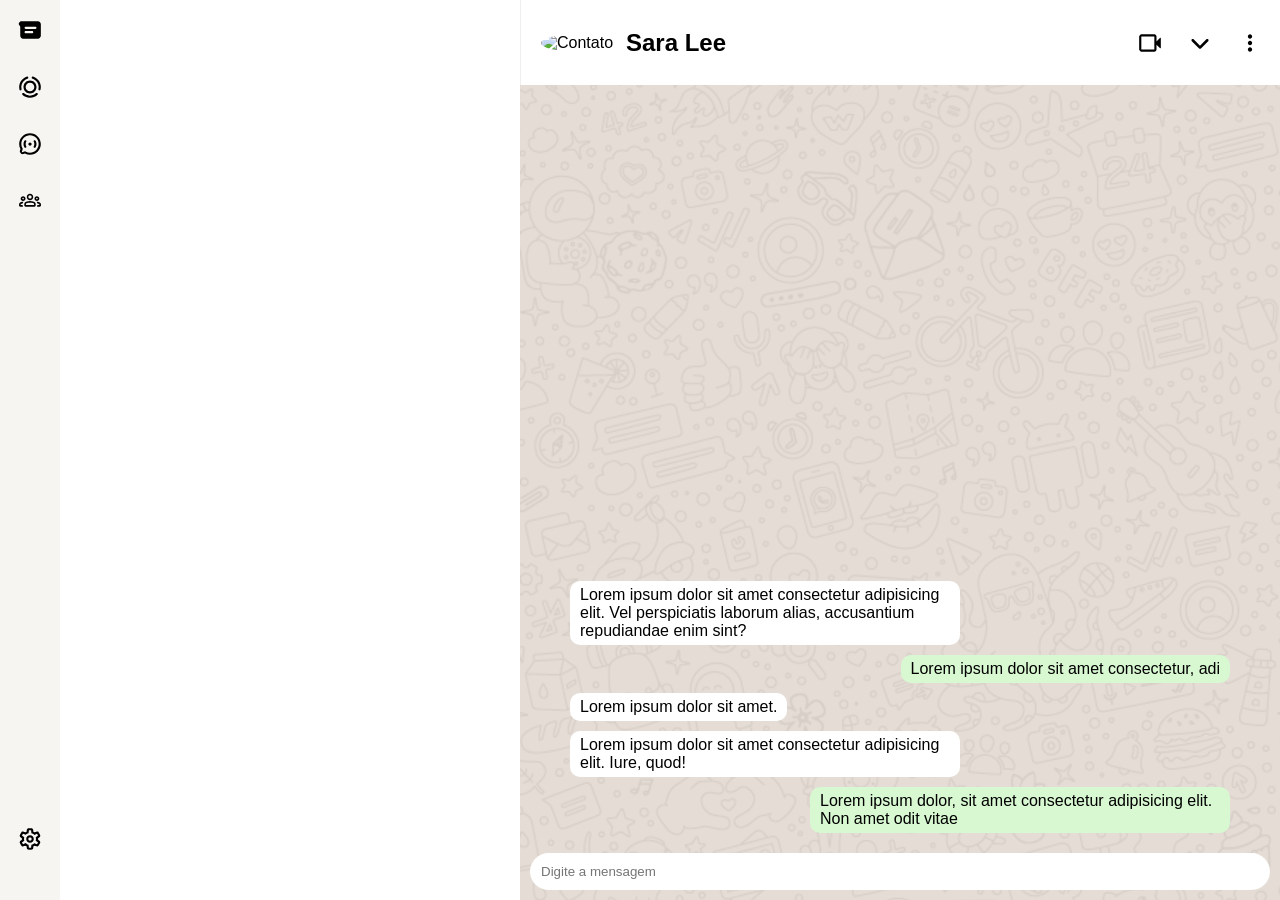
==== WHATSAPP WEB/index.html @ 880d245e "adicionar projeto" ====
<!doctype html>
<html lang="pt-br">
  <head>
    <meta charset="UTF-8" />
    <meta name="viewport" content="width=device-width, initial-scale=1.0" />
    <link rel="stylesheet" href="./assets/style.css" />
    <script src="script.js" defer type="module"></script>

    <title>clone Whatsapp</title>
  </head>
  <body>
    <nav>
      <div class="container-nav">
        <img class="icone-mensagens" src="./assets/icons/messages.svg" alt="messages" />
        <img src="./assets/icons/status.svg" alt="status" />
        <img src="./assets/icons/newsletter.svg" alt="newsletter" />
        <img src="./assets/icons/community.svg" alt="community" />
      </div>
      <div class="container-nav">
        <img src="./assets/icons/settings.svg" alt="settings" />
        <img  class="foto-usuario-nav" src="https://i.pravatar.cc/150?img=11" alt=""
/>
      </div>
    </nav>
    <div class="usuario-perfil">
      <div class="perfil-titulo">
        <h2>Perfil</h2>
      </div>

      <div class="usuario-foto">
        <img src="https://i.pravatar.cc/150?img=2" alt="Foto do perfil do usuário"/>
      </div>

      <div class="usuario-dados">
      <div class="usuario-nome">
        <p>Nome:</p>
        <p>fulano</p>
      </div>

      <div class="usuario-recado">
        <p>recado_perfil</p>
       </div>

      <div class="usuario-telefone">
       <p>telefone_perfil</p>
      </div>
    </div>

    <div class="perfis-alternativos">
      <p>escolha perfil</p>
    <div class="lista-perfis"></div>
    </div>
  </div>
   <section class="contatos ocultar">
      <div class="container-topo-mensagens">
        <div class="titulo">
          <h1>Whatsapp</h1>
          <div class="icons-titulo">
            <img src="./assets/icons/new-chat.svg" alt="new-chat" />
            <img src="./assets/icons/more-settings.svg" alt="more-settings" />
          </div>
        </div>
        <form action="">
          <input
            type="text"
            placeholder="Pesquisar ou começar uma nova conversa"
          />
        </form>
        <div class="atalhos-itens">
          <button>Tudo</button>
          <button>Não lidas</button>
          <button>Favoritas</button>
          <button>Grupos</button>
        </div>
      </div>
      <div class="container-mensagens">
        <article class="card-mensagem ">
          <img src="https://i.pravatar.cc/150?img=5" alt="Contato" />
          <p>Ana Maria</p>
          <p class="horario-mensagem">14:35</p>
          <p class="previa-mensagem">Lorem ipsum dolor sit amet consectetur adipisicing elit. Quisquam, quod.</p>

          <div class="bola"><p>4</p></div>    
        </article>
        <article class="card-mensagem ">
          <img src="https://i.pravatar.cc/150?img=11" alt="Contato" />
          <p>Jone Smith</p>
          <p class="horario-mensagem">09:15</p>
          <p class="previa-mensagem">Lorem ipsum dolor sit amet consectetur adipisicing elit. Quisquam, quod.</p>

          <div class="bola"><p>4</p></div>    
        </article>
        <article class="card-mensagem ">
          <img src="https://i.pravatar.cc/150?img=13" alt="Contato" />
          <p>Mark Johnson</p>
          <p class="horario-mensagem">13:15</p>
          <p class="previa-mensagem">Lorem ipsum dolor sit amet consectetur adipisicing elit. Quisquam, quod.</p>

          <div class="bola"><p>4</p></div>    
        </article>
        <article class="card-mensagem ">
          <img src="https://i.pravatar.cc/150?img=10" alt="Contato" />
          <p>Sarah Lee</p>
          <p class="horario-mensagem">10:15</p>
          <p class="previa-mensagem">Lorem ipsum dolor sit amet consectetur adipisicing elit. Quisquam, quod.</p>

          <div class="bola"><p>4</p></div>    
        </article>
        <article class="card-mensagem ">
          <img src="https://i.pravatar.cc/150?img=14" alt="Contato" />
          <p>John Doe</p>
          <p class="horario-mensagem">11:10</p>
          <p class="previa-mensagem">Lorem ipsum dolor sit amet consectetur adipisicing elit. Quisquam, quod.</p>

          <div class="bola"><p>4</p></div>    
        </article>
        <article class="card-mensagem ">
          <img src="https://i.pravatar.cc/150?img=16" alt="Contato" />
          <p>Julia Smith</p>
          <p class="horario-mensagem">12:15</p>
          <p class="previa-mensagem">Lorem ipsum dolor sit amet consectetur adipisicing elit. Quisquam, quod.</p>

          <div class="bola"><p>2</p></div>    
        </article>
        <article class="card-mensagem ">
          <img src="https://i.pravatar.cc/150?img=12" />
          <p>Max Kellerman</p>
          <p class="horario-mensagem">15:30</p>
          <p class="previa-mensagem">Lorem ipsum dolor sit amet consectetur adipisicing elit. Quisquam, quod.</p>

          <div class="bola"><p>3</p></div>    
        </article>
        <article class="card-mensagem ">
          <img src="https://i.pravatar.cc/150?img=18" alt="Contato" />
          <p>David Wilson</p>
          <p class="horario-mensagem">15:</p>
          <p class="previa-mensagem">Lorem ipsum dolor sit amet consectetur adipisicing elit. Quisquam, quod.</p>

          <div class="bola"><p>4</p></div>    
        </article>
        <article class="card-mensagem ">
          <img src="https://i.pravatar.cc/150?img=64" alt="Contato" />
          <p>Donald Smith</p>
          <p class="horario-mensagem">11:10</p>
          <p class="previa-mensagem">Lorem ipsum dolor sit amet consectetur adipisicing elit. Quisquam, quod.</p>

        <div class="bola"><p>3</p></div>  
        </article>
        <article class="card-mensagem ">
          <img src="https://i.pravatar.cc/150?img=65" alt="Contato" />
          <p>Mike Johnson</p>
          <p class="horario-mensagem">11:10</p>
          <p class="previa-mensagem">Lorem ipsum dolor sit amet consectetur adipisicing elit. Quisquam, quod.</p>

          <div class="bola"><p>1</p></div>
        </article>
      </div>

      </section>
  
    <main>
      <header class="header-chat">
        <div class="foto-header-container">
        <img src=" https://i.pravatar.cc/150?img=10" alt="Contato" />
        <p>Sara Lee</p>
        </div>
         <div class="icons-header-container">
          <img src="./assets/icons/video-cam.svg" alt="new-chat" />
          <img src="./assets/icons/down-menu.svg" alt="down-menu" />
          <img src="./assets/icons/more-settings.svg" alt="more-settings" />
        </div>
      </header>
        <section class="grid-msg">
          <p class="recebidas">Lorem ipsum dolor sit amet consectetur adipisicing elit. Vel perspiciatis laborum alias, accusantium repudiandae enim sint? 
          </p>
          <p class="enviadas">Lorem ipsum dolor sit amet consectetur, adi</p>
          <p class="recebidas">Lorem ipsum dolor sit amet.</p>
          <p class="recebidas">Lorem ipsum dolor sit amet consectetur adipisicing elit. Iure, quod!</p>
          <p class="enviadas">Lorem ipsum dolor, sit amet consectetur adipisicing elit. Non amet odit vitae</p>
        </section>
        <form action="">
          <input type="text" placeholder="Digite a mensagem" name="" id="send-msg">
        </form>
    </main>
  </body>
</html>
---- WHATSAPP WEB/assets/style.css ----
* {
  box-sizing: border-box;
  padding: 0px;
  margin: 0px;
  text-decoration: none;
  font-family: Verdana, Geneva, Tahoma, sans-serif;
}

img {
  display: block;
  max-width: 100%;
}

body {
  display: grid;
  height: 100dvh;
  grid-template-columns: 60px 460px 1fr;
  width: 100%;
  grid-template-rows: 1fr;
  overflow: hidden;
}

nav {
  grid-column: 1;
  grid-row: 1;
  display: flex;
  flex-direction: column;
  justify-content: space-between;
  padding: 10px;
  background-color: #f7f5f2;
}


.container-nav {
  display: flex;
  flex-direction: column;
  justify-content: space-between;
  align-items: center;
  gap: 17px;
}

.container-nav > img {
  border-radius: 100%;
  padding: 7px;
  width: 40px;
}

.container-nav > img:hover {
  background-color: gainsboro;
}
.usuario-perfil {
  position: absolute;

  top: 0;
  left: 60px;
  width: 525px;
  height: 100dvh;
  background-color: white;
  flex-direction: column;
  z-index: 20;
  box-shadow: 3px 0 10px rgba(0, 0, 0, 0.15);
  display: none;

}

.usuario-perfil.ativo {
  display: flex;
}

.perfil-titulo {
  height: 70px;
  display: flex;
  align-items: center;
  padding: 0 21px;
  flex-shrink: 0;
}

.perfil-titulo h2 {
  font-size: 25px;
  font-weight: 600;
}

.usuario-foto {
  display: flex;
  justify-content: center;
  align-items: center;
  padding: 8px 0 20px;
}

.usuario-foto img {
  width: 155px;
  height: 155px;
  border-radius: 100%;
  object-fit: cover;
  box-shadow: 0 8px 12px rgba(0, 0, 0, 0.18);
}

.usuario-dados {
  padding: 0 21px;
}

.usuario-nome,
.usuario-recado,
.usuario-telefone {
  padding: 0;
  border: none;
}

.usuario-nome{
  margin-bottom: 25px;
}

.usuario-nome p:first-child {
  color: #111;
  font-size: 17px;
  margin-bottom: 12px;
}

.usuario-nome p:last-child {
  font-size: 22px;
  color: #111;
}

.usuario-telefone {
  margin-top: 0;
}

.usuario-telefone p:first-child {
  font-size: 17px;
  margin-bottom: 12px;
}

.perfis-alternativos {
  position: absolute;
  left: 21px;
  right: 21px;
  bottom: 25px;
  padding: 0px;
}

.perfis-alternativos > p {
  margin-bottom: 35px;
  font-size: 20px;
  font-weight: 500;
}

.lista-perfis {
  display: flex;
  justify-content: space-around;
  align-items: center;
  gap: 15px;
  width: 100%;
}
.contatos {
  grid-column: 2;
  grid-row: 1;
  min-width: 0;
  min-height: 0;
  background-color: white;
  display: flex;
  flex-direction: column;
  overflow: hidden;
}
.ocultar {
  display: none;
}
section {
    
  background-color: #ffffff;
    

}

.container-topo-mensagens {
  flex-shrink: 0;
  padding-bottom: 10px;
  display: flex;
  flex-direction: column;
  width: 100%;
  height: 160px;
  background: white;
  margin-top: 20px;
  z-index: 10;
  
}

.titulo {
  padding: 0px 20px;
  display: flex;
  flex-direction: row;
  justify-content: space-between;
}

.titulo > h1 {
  font-size: 30px;
  color: #4bb67a;
}

.icons-titulo {
  display: flex;
  flex-direction: row;
  gap: 10px;
}

.icons-titulo > img {
  border-radius: 100%;
  padding: 7px;
  width: 40px;
}

.icons-titulo > img:hover {
  background-color: gainsboro;
}

form {
  padding: 10px;
}

input {
  width: 100%;
  padding: 12px 16px;
  border-radius: 20px;
  border: 1px solid transparent;
  background-color: #f6f5f4;
  outline: none;
}

input:hover {
  border: 1px solid gainsboro;
}

input:focus {
  border: 1px solid #33a133;
}

.atalhos-itens {
  padding: 10px;
  display: flex;
  justify-content: space-between;
}

.atalhos-itens > button {
  border-radius: 20px;
  border: none;
  padding: 5px 10px;
}

.atalhos-itens button:first-child {
  background-color: #d8f8d2;
}

.container-mensagens {
  flex: 1;
  min-height: 0;
  display: flex;
  flex-direction: column;
  gap: 5px;
  padding: 10px;
  overflow-y: auto;
  overflow-x: hidden;
}

.card-mensagem {
  flex-shrink: 0;
  display: grid;
  grid-template-columns: 70px 1fr 50px;
  grid-template-rows: min-content min-content;
  justify-content: center;
  padding: 20px;
  place-self: center;
  overflow: hidden;
  column-gap: 12px;
  border-radius: 20px;
  
}
.card-mensagem:hover {
  background-color: #dbdbda;


}

.card-mensagem>p{
    text-overflow: ellipsis;
    white-space: nowrap;
    overflow: hidden;
}

.bola{
  display: flex;
  justify-content: center;
  align-items: center;
  width: 25px;
  height: 25px;
  background-color: #32A961;
  border-radius: 100%;
  justify-self: center;
  color: white;
  font-size: small;  

}

.card-mensagem > img {
  height: 100%;
  border-radius: 100%;
  width: 50px;
  grid-row: 1/-1;
  justify-self: center;
}

.card-mensagem > p{
  align-self: last baseline;
  
}

.previa-mensagem{
  color: gray;
  white-space: nowrap;
  overflow: hidden;
  text-overflow: ellipsis;
}

.horario-mensagem{
  color: #53B06D;
  font-size: 4mm;
}

main {
  grid-column: 3;
  grid-row: 1;
  background-image: url(imgs/whatsapp_bg.png);
  height: 100%;
  width: 100%;
  display: flex;
  flex-direction: column;
  overflow: hidden;
  min-width: 0;
  min-height: 0;

}
header.ocultar,
.grid-msg.ocultar,
main > form.ocultar {
display: none;
}
header{
  background-color: white;
  border-left: 1px solid #eee;
  padding: 10px;
  display: flex;
  flex-direction: row;
  align-items: center;
  justify-content: space-between;
  height: 85px;
}
.icons-header-container {
  display: flex;
  align-items: center;
  gap: 10px;
}

.icons-header-container > img {
  width: 40px;
  padding: 7px;
  border-radius: 50%;
  cursor: pointer;
}

.icons-header-container > img:hover {
  background-color: gainsboro;
}
.foto-header-container {
  display: flex;
  align-items: center;
  flex-direction: row;
}

.foto-header-container>p{
  font-size: x-large;
  font-weight: 600;
}

.foto-header-container>img {
  border-radius: 100%;
  width: 75px;
  margin: 10px;
}
.grid-msg {
    display: grid;
    grid-template-columns: repeat(24,1fr);
    grid-auto-rows: max-content;
    row-gap: 10px;
    overflow-y: auto;
    background-color: transparent;
    min-height: 0;
    padding: 10px 20px;
    align-content: end;
    flex: 1;

}
#send-msg {
  padding: 10px;
  background-color: white;
}


.recebidas {
  grid-column: 2 / 15;
  background-color: white;
  padding: 5px 10px;
  border-radius: 10px;
  width: fit-content;    
  max-width: 100%;       
  word-break: break-word;

}
.enviadas {
  grid-column: 10 / 24;
  justify-self: end;
  border-radius: 10px;
  padding: 5px 10px;
  background-color: #D8F8D2;
  width: fit-content;    
  max-width: 100%;       
  justify-self: end;     
  word-break: break-word;
}
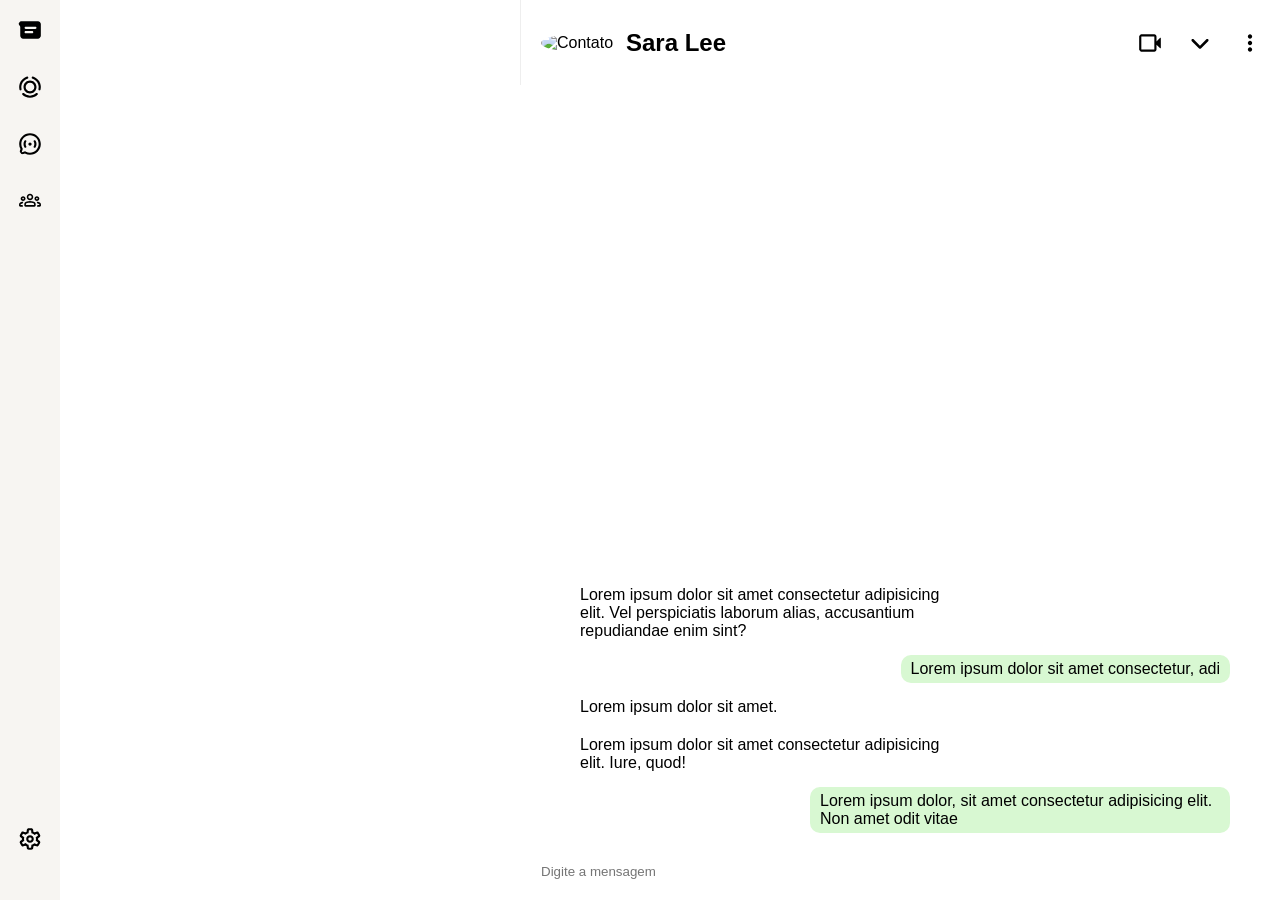
==== commit f5cf698b: "style" ====
--- a/WHATSAPP WEB/index.html
+++ b/WHATSAPP WEB/index.html
@@ -3,7 +3,7 @@
   <head>
     <meta charset="UTF-8" />
     <meta name="viewport" content="width=device-width, initial-scale=1.0" />
-    <link rel="stylesheet" href="./assets/style.css" />
+    <link rel="stylesheet" href="./style.css" />
     <script src="script.js" defer type="module"></script>
 
     <title>clone Whatsapp</title>
--- a/WHATSAPP WEB/style.css
+++ b/WHATSAPP WEB/style.css
@@ -0,0 +1,426 @@
+* {
+  box-sizing: border-box;
+  padding: 0px;
+  margin: 0px;
+  text-decoration: none;
+  font-family: Verdana, Geneva, Tahoma, sans-serif;
+}
+
+img {
+  display: block;
+  max-width: 100%;
+}
+
+body {
+  display: grid;
+  height: 100dvh;
+  grid-template-columns: 60px 460px 1fr;
+  width: 100%;
+  grid-template-rows: 1fr;
+  overflow: hidden;
+}
+
+nav {
+  grid-column: 1;
+  grid-row: 1;
+  display: flex;
+  flex-direction: column;
+  justify-content: space-between;
+  padding: 10px;
+  background-color: #f7f5f2;
+}
+
+
+.container-nav {
+  display: flex;
+  flex-direction: column;
+  justify-content: space-between;
+  align-items: center;
+  gap: 17px;
+}
+
+.container-nav > img {
+  border-radius: 100%;
+  padding: 7px;
+  width: 40px;
+}
+
+.container-nav > img:hover {
+  background-color: gainsboro;
+}
+.usuario-perfil {
+  position: absolute;
+
+  top: 0;
+  left: 60px;
+  width: 525px;
+  height: 100dvh;
+  background-color: white;
+  flex-direction: column;
+  z-index: 20;
+  box-shadow: 3px 0 10px rgba(0, 0, 0, 0.15);
+  display: none;
+
+}
+
+.usuario-perfil.ativo {
+  display: flex;
+}
+
+.perfil-titulo {
+  height: 70px;
+  display: flex;
+  align-items: center;
+  padding: 0 21px;
+  flex-shrink: 0;
+}
+
+.perfil-titulo h2 {
+  font-size: 25px;
+  font-weight: 600;
+}
+
+.usuario-foto {
+  display: flex;
+  justify-content: center;
+  align-items: center;
+  padding: 8px 0 20px;
+}
+
+.usuario-foto img {
+  width: 155px;
+  height: 155px;
+  border-radius: 100%;
+  object-fit: cover;
+  box-shadow: 0 8px 12px rgba(0, 0, 0, 0.18);
+}
+
+.usuario-dados {
+  padding: 0 21px;
+}
+
+.usuario-nome,
+.usuario-recado,
+.usuario-telefone {
+  padding: 0;
+  border: none;
+}
+
+.usuario-nome{
+  margin-bottom: 25px;
+}
+
+.usuario-nome p:first-child {
+  color: #111;
+  font-size: 17px;
+  margin-bottom: 12px;
+}
+
+.usuario-nome p:last-child {
+  font-size: 22px;
+  color: #111;
+}
+
+.usuario-telefone {
+  margin-top: 0;
+}
+
+.usuario-telefone p:first-child {
+  font-size: 17px;
+  margin-bottom: 12px;
+}
+
+.perfis-alternativos {
+  position: absolute;
+  left: 21px;
+  right: 21px;
+  bottom: 25px;
+  padding: 0px;
+}
+
+.perfis-alternativos > p {
+  margin-bottom: 35px;
+  font-size: 20px;
+  font-weight: 500;
+}
+
+.lista-perfis {
+  display: flex;
+  justify-content: space-around;
+  align-items: center;
+  gap: 15px;
+  width: 100%;
+}
+.contatos {
+  grid-column: 2;
+  grid-row: 1;
+  min-width: 0;
+  min-height: 0;
+  background-color: white;
+  display: flex;
+  flex-direction: column;
+  overflow: hidden;
+}
+.ocultar {
+  display: none;
+}
+section {
+    
+  background-color: #ffffff;
+    
+
+}
+
+.container-topo-mensagens {
+  flex-shrink: 0;
+  padding-bottom: 10px;
+  display: flex;
+  flex-direction: column;
+  width: 100%;
+  height: 160px;
+  background: white;
+  margin-top: 20px;
+  z-index: 10;
+  
+}
+
+.titulo {
+  padding: 0px 20px;
+  display: flex;
+  flex-direction: row;
+  justify-content: space-between;
+}
+
+.titulo > h1 {
+  font-size: 30px;
+  color: #4bb67a;
+}
+
+.icons-titulo {
+  display: flex;
+  flex-direction: row;
+  gap: 10px;
+}
+
+.icons-titulo > img {
+  border-radius: 100%;
+  padding: 7px;
+  width: 40px;
+}
+
+.icons-titulo > img:hover {
+  background-color: gainsboro;
+}
+
+form {
+  padding: 10px;
+}
+
+input {
+  width: 100%;
+  padding: 12px 16px;
+  border-radius: 20px;
+  border: 1px solid transparent;
+  background-color: #f6f5f4;
+  outline: none;
+}
+
+input:hover {
+  border: 1px solid gainsboro;
+}
+
+input:focus {
+  border: 1px solid #33a133;
+}
+
+.atalhos-itens {
+  padding: 10px;
+  display: flex;
+  justify-content: space-between;
+}
+
+.atalhos-itens > button {
+  border-radius: 20px;
+  border: none;
+  padding: 5px 10px;
+}
+
+.atalhos-itens button:first-child {
+  background-color: #d8f8d2;
+}
+
+.container-mensagens {
+  flex: 1;
+  min-height: 0;
+  display: flex;
+  flex-direction: column;
+  gap: 5px;
+  padding: 10px;
+  overflow-y: auto;
+  overflow-x: hidden;
+}
+
+.card-mensagem {
+  flex-shrink: 0;
+  display: grid;
+  grid-template-columns: 70px 1fr 50px;
+  grid-template-rows: min-content min-content;
+  justify-content: center;
+  padding: 20px;
+  place-self: center;
+  overflow: hidden;
+  column-gap: 12px;
+  border-radius: 20px;
+  
+}
+.card-mensagem:hover {
+  background-color: #dbdbda;
+
+
+}
+
+.card-mensagem>p{
+    text-overflow: ellipsis;
+    white-space: nowrap;
+    overflow: hidden;
+}
+
+.bola{
+  display: flex;
+  justify-content: center;
+  align-items: center;
+  width: 25px;
+  height: 25px;
+  background-color: #32A961;
+  border-radius: 100%;
+  justify-self: center;
+  color: white;
+  font-size: small;  
+
+}
+
+.card-mensagem > img {
+  height: 100%;
+  border-radius: 100%;
+  width: 50px;
+  grid-row: 1/-1;
+  justify-self: center;
+}
+
+.card-mensagem > p{
+  align-self: last baseline;
+  
+}
+
+.previa-mensagem{
+  color: gray;
+  white-space: nowrap;
+  overflow: hidden;
+  text-overflow: ellipsis;
+}
+
+.horario-mensagem{
+  color: #53B06D;
+  font-size: 4mm;
+}
+
+main {
+  grid-column: 3;
+  grid-row: 1;
+  background-image: url(imgs/whatsapp_bg.png);
+  height: 100%;
+  width: 100%;
+  display: flex;
+  flex-direction: column;
+  overflow: hidden;
+  min-width: 0;
+  min-height: 0;
+
+}
+header.ocultar,
+.grid-msg.ocultar,
+main > form.ocultar {
+display: none;
+}
+header{
+  background-color: white;
+  border-left: 1px solid #eee;
+  padding: 10px;
+  display: flex;
+  flex-direction: row;
+  align-items: center;
+  justify-content: space-between;
+  height: 85px;
+}
+.icons-header-container {
+  display: flex;
+  align-items: center;
+  gap: 10px;
+}
+
+.icons-header-container > img {
+  width: 40px;
+  padding: 7px;
+  border-radius: 50%;
+  cursor: pointer;
+}
+
+.icons-header-container > img:hover {
+  background-color: gainsboro;
+}
+.foto-header-container {
+  display: flex;
+  align-items: center;
+  flex-direction: row;
+}
+
+.foto-header-container>p{
+  font-size: x-large;
+  font-weight: 600;
+}
+
+.foto-header-container>img {
+  border-radius: 100%;
+  width: 75px;
+  margin: 10px;
+}
+.grid-msg {
+    display: grid;
+    grid-template-columns: repeat(24,1fr);
+    grid-auto-rows: max-content;
+    row-gap: 10px;
+    overflow-y: auto;
+    background-color: transparent;
+    min-height: 0;
+    padding: 10px 20px;
+    align-content: end;
+    flex: 1;
+
+}
+#send-msg {
+  padding: 10px;
+  background-color: white;
+}
+
+
+.recebidas {
+  grid-column: 2 / 15;
+  background-color: white;
+  padding: 5px 10px;
+  border-radius: 10px;
+  width: fit-content;    
+  max-width: 100%;       
+  word-break: break-word;
+
+}
+.enviadas {
+  grid-column: 10 / 24;
+  justify-self: end;
+  border-radius: 10px;
+  padding: 5px 10px;
+  background-color: #D8F8D2;
+  width: fit-content;    
+  max-width: 100%;       
+  justify-self: end;     
+  word-break: break-word;
+}
